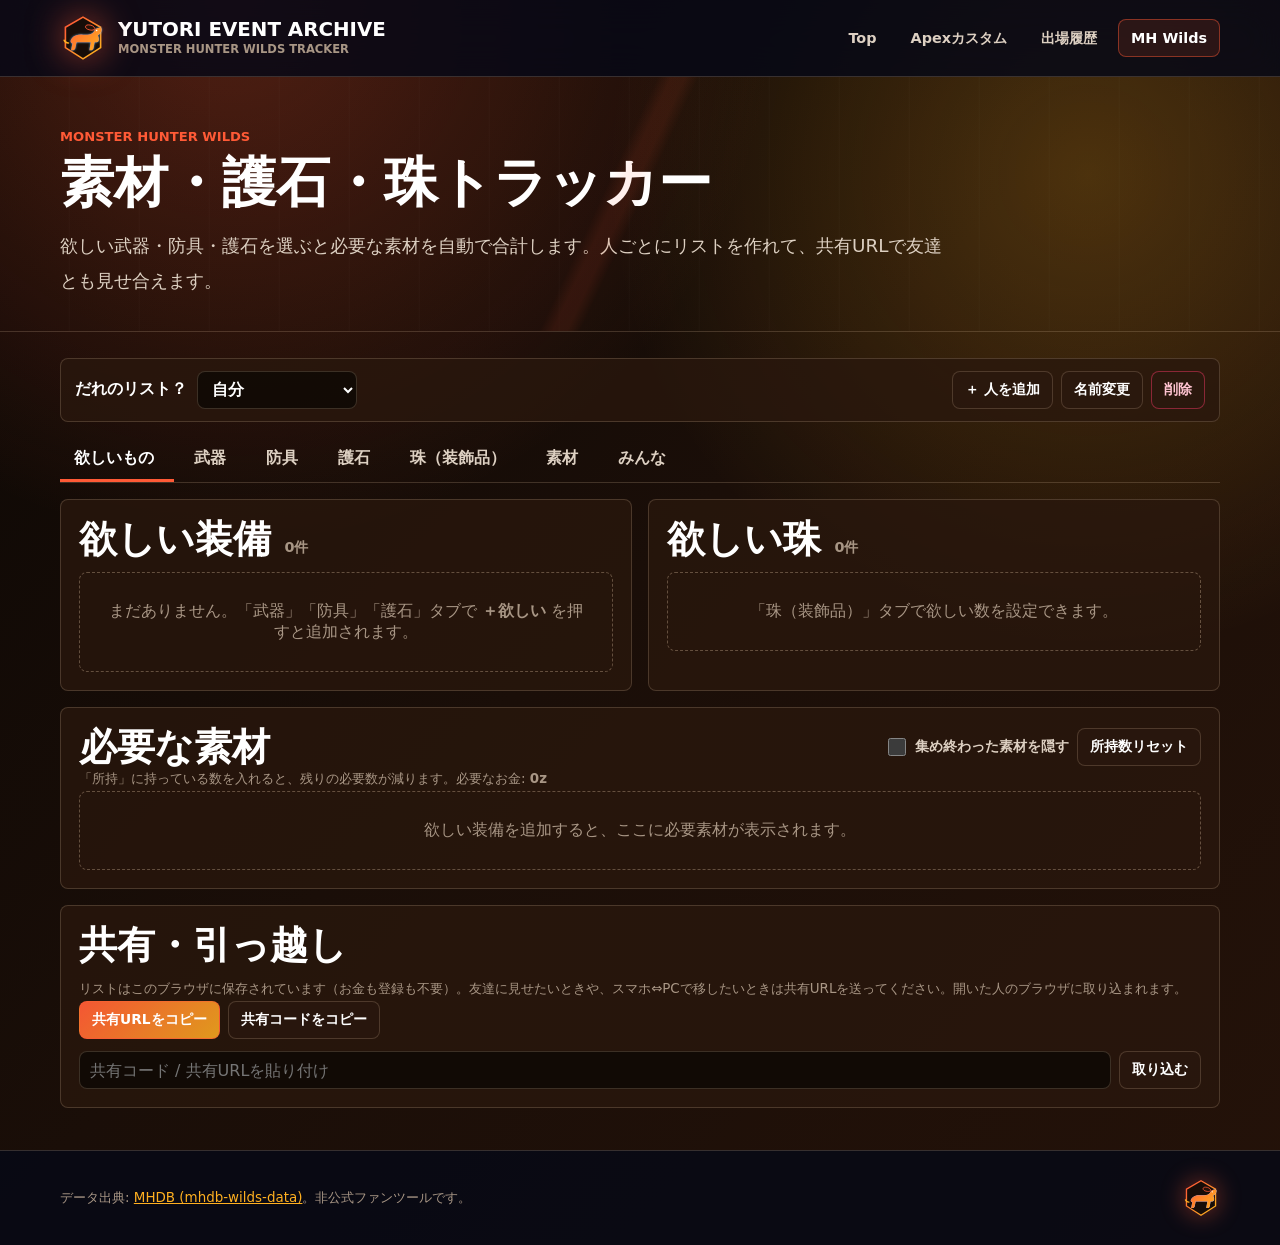
==== mh-wilds/index.html @ c3a16bc7 "Add Monster Hunter Wilds materials / charms / decorations tracker Static page at /mh-wilds/ with per" ====
<!doctype html>
<html lang="ja">
  <head>
    <meta charset="UTF-8" />
    <meta name="viewport" content="width=device-width, initial-scale=1.0" />
    <meta name="description" content="モンスターハンターワイルズの素材・護石・装飾品（珠）一覧と、人ごとの欲しいものリスト・必要素材計算" />
    <title>MH Wilds 素材トラッカー | YUTORI EVENT ARCHIVE</title>
    <link rel="icon" href="../images/common/dachshund-logo.svg" />
    <link rel="stylesheet" href="../assets/css/styles.css" />
    <link rel="stylesheet" href="../assets/css/mh-wilds.css" />
  </head>
  <body data-page="mh-wilds">
    <div id="app"><div class="mh-loading">データを読み込み中...</div></div>
    <script type="module" src="../assets/js/mh-wilds.js"></script>
  </body>
</html>
---- assets/css/styles.css ----
:root {
  --blue: #ff5a36;
  --navy: #241209;
  --purple: #ffb020;
  --white: #ffffff;
  --ink: #ddd0c2;
  --muted: #a89685;
  --panel: rgba(42, 24, 14, 0.78);
  --line: rgba(196, 168, 140, 0.24);
  --danger: #ff3d68;
  color-scheme: dark;
  font-family:
    "Inter", "Noto Sans JP", "Yu Gothic UI", "Hiragino Sans",
    system-ui, sans-serif;
}

* {
  box-sizing: border-box;
}

html {
  background: #0b0704;
  scroll-behavior: smooth;
}

body {
  overflow-x: hidden;
  min-height: 100vh;
  margin: 0;
  color: var(--white);
  background:
    radial-gradient(circle at 18% 0%, rgba(255, 90, 54, 0.28), transparent 34rem),
    radial-gradient(circle at 85% 14%, rgba(255, 176, 32, 0.22), transparent 30rem),
    linear-gradient(135deg, #0b0704 0%, #1a0e08 48%, #241209 100%);
}

a {
  color: inherit;
  text-decoration: none;
}

img {
  display: block;
  max-width: 100%;
}

button,
input,
select,
textarea {
  font: inherit;
}

.site-shell {
  min-height: 100vh;
  overflow: hidden;
}

.site-header {
  position: sticky;
  top: 0;
  z-index: 20;
  border-bottom: 1px solid var(--line);
  background: rgba(5, 8, 22, 0.82);
  backdrop-filter: blur(18px);
}

.header-inner,
.section-inner,
.footer-inner {
  width: min(1160px, calc(100% - 32px));
  margin: 0 auto;
}

.header-inner {
  display: flex;
  align-items: center;
  justify-content: space-between;
  gap: 18px;
  min-height: 76px;
}

.brand {
  display: inline-flex;
  align-items: center;
  gap: 12px;
  min-width: 0;
  max-width: 100%;
}

.brand-mark {
  width: 46px;
  height: 46px;
  flex: 0 0 auto;
  filter: drop-shadow(0 0 18px rgba(255, 90, 54, 0.6));
}

.brand-text {
  display: grid;
  gap: 2px;
}

.brand-title {
  font-size: clamp(1rem, 2.6vw, 1.24rem);
  font-weight: 900;
  line-height: 1.05;
  letter-spacing: 0;
  overflow-wrap: anywhere;
}

.brand-sub {
  color: var(--muted);
  font-size: 0.72rem;
  font-weight: 700;
  text-transform: uppercase;
}

.nav {
  display: flex;
  align-items: center;
  gap: 8px;
  max-width: 100%;
}

.nav a {
  min-height: 38px;
  display: inline-flex;
  align-items: center;
  border: 1px solid transparent;
  border-radius: 8px;
  padding: 0 12px;
  color: var(--ink);
  font-size: 0.9rem;
  font-weight: 800;
}

.nav a:hover,
.nav a[aria-current="page"] {
  border-color: rgba(255, 90, 54, 0.45);
  color: var(--white);
  background: rgba(255, 90, 54, 0.12);
}

.hero {
  position: relative;
  padding: 70px 0 34px;
  border-bottom: 1px solid var(--line);
}

.hero::before {
  position: absolute;
  inset: 0;
  content: "";
  opacity: 0.18;
  background:
    linear-gradient(115deg, transparent 0 47%, rgba(255, 90, 54, 0.5) 48% 49%, transparent 50%),
    repeating-linear-gradient(90deg, transparent 0 68px, rgba(255, 255, 255, 0.08) 69px 70px);
  pointer-events: none;
}

.hero-grid {
  position: relative;
  display: grid;
  grid-template-columns: minmax(0, 1.2fr) minmax(280px, 0.8fr);
  gap: 30px;
  align-items: center;
}

.eyebrow {
  color: var(--blue);
  font-size: 0.82rem;
  font-weight: 900;
  text-transform: uppercase;
}

h1,
h2,
h3,
p {
  margin: 0;
}

.hero h1 {
  margin-top: 10px;
  max-width: 760px;
  font-size: clamp(2.55rem, 8vw, 5.9rem);
  line-height: 0.92;
  font-weight: 950;
  letter-spacing: 0;
  overflow-wrap: anywhere;
}

.hero-copy {
  margin-top: 18px;
  max-width: 680px;
  color: var(--ink);
  font-size: clamp(1rem, 2vw, 1.15rem);
  line-height: 1.9;
}

.page-hero {
  padding: 52px 0 32px;
}

.page-hero h1 {
  max-width: 1120px;
  font-size: clamp(2.15rem, 4.6vw, 4.35rem);
  line-height: 1.06;
}

.page-hero .hero-copy {
  max-width: 900px;
}

.hero-actions {
  display: flex;
  flex-wrap: wrap;
  gap: 12px;
  margin-top: 26px;
}

.button {
  min-height: 46px;
  display: inline-flex;
  align-items: center;
  justify-content: center;
  gap: 8px;
  border: 1px solid rgba(255, 90, 54, 0.58);
  border-radius: 8px;
  padding: 0 16px;
  color: var(--white);
  background: linear-gradient(135deg, rgba(255, 90, 54, 0.95), rgba(255, 176, 32, 0.86));
  box-shadow: 0 0 28px rgba(255, 90, 54, 0.22);
  font-weight: 900;
}

.button.secondary {
  background: rgba(42, 24, 14, 0.72);
  box-shadow: none;
}

.hero-emblem {
  position: relative;
  min-height: 320px;
  display: grid;
  place-items: center;
}

.emblem-ring {
  width: min(340px, 84vw);
  aspect-ratio: 1;
  display: grid;
  place-items: center;
  border: 1px solid rgba(255, 90, 54, 0.48);
  border-radius: 50%;
  background:
    linear-gradient(145deg, rgba(255, 90, 54, 0.18), rgba(255, 176, 32, 0.1)),
    rgba(20, 11, 6, 0.72);
  box-shadow:
    inset 0 0 50px rgba(255, 90, 54, 0.16),
    0 0 60px rgba(255, 90, 54, 0.2);
}

.emblem-ring img {
  width: 72%;
  filter: drop-shadow(0 0 24px rgba(255, 90, 54, 0.75));
}

.section {
  padding: 42px 0;
}

.section-head {
  display: flex;
  align-items: end;
  justify-content: space-between;
  gap: 18px;
  margin-bottom: 18px;
}

.section h2 {
  font-size: clamp(1.55rem, 4vw, 2.4rem);
  line-height: 1.1;
}

.section-lead {
  max-width: 720px;
  color: var(--ink);
  line-height: 1.8;
}

.grid {
  display: grid;
  grid-template-columns: repeat(auto-fit, minmax(min(100%, 280px), 1fr));
  gap: 16px;
}

.card {
  position: relative;
  min-width: 0;
  overflow: hidden;
  border: 1px solid var(--line);
  border-radius: 8px;
  background: var(--panel);
}

.card-media {
  aspect-ratio: 16 / 9;
  display: grid;
  place-items: center;
  border-bottom: 1px solid var(--line);
  background:
    linear-gradient(135deg, rgba(255, 90, 54, 0.18), rgba(255, 176, 32, 0.18)),
    #140a06;
}

.card-media img {
  width: 100%;
  height: 100%;
  object-fit: cover;
}

.image-placeholder {
  width: 100%;
  height: 100%;
  display: grid;
  place-items: center;
  padding: 18px;
  color: var(--muted);
  font-weight: 900;
  text-align: center;
  background:
    linear-gradient(135deg, rgba(255, 90, 54, 0.13), rgba(255, 176, 32, 0.1)),
    repeating-linear-gradient(135deg, rgba(255, 255, 255, 0.06) 0 1px, transparent 1px 14px);
}

.card-body {
  display: grid;
  gap: 12px;
  padding: 16px;
}

.meta-row {
  display: flex;
  flex-wrap: wrap;
  gap: 8px;
}

.pill {
  min-height: 28px;
  display: inline-flex;
  align-items: center;
  border: 1px solid rgba(255, 90, 54, 0.36);
  border-radius: 999px;
  padding: 0 10px;
  color: var(--ink);
  background: rgba(255, 90, 54, 0.08);
  font-size: 0.78rem;
  font-weight: 800;
}

.pill.purple {
  border-color: rgba(255, 176, 32, 0.46);
  background: rgba(255, 176, 32, 0.1);
}

.card h3 {
  font-size: 1.08rem;
  line-height: 1.45;
  overflow-wrap: anywhere;
}

.card p {
  color: var(--ink);
  line-height: 1.7;
}

.panel {
  min-width: 0;
  border: 1px solid var(--line);
  border-radius: 8px;
  padding: 18px;
  background: var(--panel);
}

.panel + .panel {
  margin-top: 16px;
}

.panel h2,
.panel h3 {
  margin-bottom: 12px;
}

.content-text {
  color: var(--ink);
  line-height: 1.85;
  white-space: pre-line;
}

.table-wrap {
  overflow-x: auto;
  border: 1px solid var(--line);
  border-radius: 8px;
}

table {
  width: 100%;
  min-width: 620px;
  border-collapse: collapse;
}

th,
td {
  border-bottom: 1px solid var(--line);
  padding: 12px;
  text-align: left;
  vertical-align: top;
}

th {
  color: var(--white);
  background: rgba(255, 90, 54, 0.12);
  font-size: 0.82rem;
}

td {
  color: var(--ink);
}

tr:last-child td {
  border-bottom: 0;
}

.map-progress {
  display: flex;
  flex-wrap: wrap;
  gap: 10px;
}

.map-step {
  min-width: 0;
  flex: 1 1 140px;
  display: grid;
  gap: 4px;
  border: 1px solid var(--line);
  border-radius: 8px;
  padding: 12px;
  background: rgba(20, 11, 6, 0.42);
}

.map-step.done {
  border-color: rgba(255, 90, 54, 0.5);
  background: rgba(255, 90, 54, 0.1);
}

.map-step-label {
  color: var(--blue);
  font-size: 0.74rem;
  font-weight: 900;
}

.map-step-name {
  font-weight: 800;
  overflow-wrap: anywhere;
}

.map-step-status {
  color: var(--muted);
  font-size: 0.76rem;
  font-weight: 800;
}

.map-step.done .map-step-status {
  color: var(--blue);
}

.rank-podium {
  display: flex;
  flex-wrap: wrap;
  gap: 12px;
  margin-bottom: 14px;
}

.rank-card {
  min-width: 0;
  flex: 1 1 220px;
  overflow: hidden;
  border: 1px solid var(--line);
  border-radius: 8px;
  background: rgba(20, 11, 6, 0.42);
}

.rank-card.gold {
  order: 2;
  border-color: rgba(250, 204, 21, 0.6);
  background: rgba(250, 204, 21, 0.1);
}

.rank-card.silver {
  order: 1;
  border-color: rgba(203, 213, 225, 0.5);
  background: rgba(203, 213, 225, 0.08);
}

.rank-card.bronze {
  order: 3;
  border-color: rgba(217, 119, 6, 0.55);
  background: rgba(217, 119, 6, 0.1);
}

.rank-podium .rank-card[open] {
  order: 4;
  flex: 1 1 100%;
}

.rank-list {
  display: grid;
  gap: 8px;
}

.rank-row {
  overflow: hidden;
  border: 1px solid var(--line);
  border-radius: 8px;
  background: rgba(20, 11, 6, 0.42);
}

.rank-card > summary,
.rank-row > summary {
  display: flex;
  align-items: center;
  gap: 10px;
  min-height: 52px;
  padding: 12px 14px;
  cursor: pointer;
  list-style: none;
}

.rank-card > summary::-webkit-details-marker,
.rank-row > summary::-webkit-details-marker {
  display: none;
}

.rank-badge {
  min-width: 44px;
  color: var(--white);
  font-weight: 900;
}

.rank-team-name {
  flex: 1 1 auto;
  min-width: 0;
  font-weight: 800;
  overflow-wrap: anywhere;
}

.rank-points {
  color: var(--blue);
  font-weight: 900;
  white-space: nowrap;
}

.rank-chevron {
  width: 10px;
  height: 10px;
  flex: 0 0 auto;
  border-right: 2px solid var(--muted);
  border-bottom: 2px solid var(--muted);
  transform: rotate(45deg);
  transition: transform 0.2s ease;
}

details[open] .rank-chevron {
  transform: rotate(-135deg);
}

.rank-detail {
  display: grid;
  gap: 14px;
  border-top: 1px solid var(--line);
  padding: 14px;
}

.password-gate {
  display: grid;
  gap: 10px;
}

.password-gate-row {
  display: flex;
  flex-wrap: wrap;
  gap: 8px;
}

.password-gate-row input {
  flex: 1 1 220px;
  min-height: 44px;
  border: 1px solid var(--line);
  border-radius: 8px;
  padding: 0 12px;
  color: var(--white);
  background: rgba(20, 11, 6, 0.55);
}

.password-gate-message {
  min-height: 1.2em;
}

.point-breakdown {
  display: grid;
  grid-template-columns: repeat(3, minmax(0, 1fr));
  gap: 10px;
  margin: 0;
}

.point-breakdown div {
  border: 1px solid var(--line);
  border-radius: 8px;
  padding: 10px;
  background: rgba(42, 24, 14, 0.5);
}

.point-breakdown dt {
  color: var(--muted);
  font-size: 0.74rem;
  font-weight: 900;
}

.point-breakdown dd {
  margin: 2px 0 0;
  font-weight: 800;
}

.stat-table {
  min-width: 520px;
}

.stat-table th:first-child,
.stat-table td:first-child {
  white-space: nowrap;
}

.member-stats {
  display: grid;
  gap: 10px;
}

.member-stats h3 {
  margin: 0;
  font-size: 0.95rem;
}

.history-list {
  display: grid;
  gap: 14px;
}

.archive-coverage {
  width: fit-content;
  margin-top: 14px;
  border: 1px solid rgba(255, 90, 54, 0.46);
  border-radius: 8px;
  padding: 9px 12px;
  color: var(--white);
  background: rgba(255, 90, 54, 0.12);
  font-size: 0.92rem;
  font-weight: 900;
}

.archive-coverage.panel {
  width: 100%;
  margin: 0 0 14px;
}

.history-item {
  display: grid;
  grid-template-columns: 190px minmax(0, 1fr);
  gap: 16px;
  border: 1px solid var(--line);
  border-radius: 8px;
  padding: 14px;
  background: var(--panel);
}

.history-item h2 {
  margin: 8px 0 12px;
  font-size: clamp(1.2rem, 2.4vw, 1.7rem);
  line-height: 1.28;
  overflow-wrap: anywhere;
}

.history-item .card-media {
  border: 1px solid var(--line);
  border-radius: 8px;
}

.kv {
  display: grid;
  gap: 10px;
}

.kv div {
  display: grid;
  gap: 2px;
}

.kv dt {
  color: var(--muted);
  font-size: 0.76rem;
  font-weight: 900;
}

.kv dd {
  margin: 0;
  color: var(--ink);
  line-height: 1.6;
}

.site-footer {
  border-top: 1px solid var(--line);
  padding: 28px 0;
  background: rgba(5, 8, 22, 0.78);
}

.footer-inner {
  display: flex;
  align-items: center;
  justify-content: space-between;
  gap: 16px;
  color: var(--muted);
  font-size: 0.84rem;
}

.footer-inner img {
  width: 38px;
  filter: drop-shadow(0 0 12px rgba(255, 90, 54, 0.48));
}

.empty {
  border: 1px dashed rgba(196, 168, 140, 0.4);
  border-radius: 8px;
  padding: 28px;
  color: var(--muted);
  text-align: center;
}

@media (max-width: 880px) {
  .header-inner {
    align-items: flex-start;
    flex-direction: column;
    gap: 12px;
    min-height: auto;
    padding: 12px 0;
  }

  .brand-mark {
    width: 40px;
    height: 40px;
  }

  .nav {
    width: 100%;
    overflow-x: auto;
    padding-bottom: 2px;
    scrollbar-width: none;
  }

  .nav::-webkit-scrollbar {
    display: none;
  }

  .nav a {
    min-height: 36px;
    padding: 0 10px;
    font-size: 0.84rem;
    white-space: nowrap;
  }

  .hero {
    padding: 34px 0 26px;
  }

  .page-hero {
    padding: 30px 0 24px;
  }

  .page-hero h1 {
    font-size: clamp(2rem, 8vw, 3rem);
    line-height: 1.12;
  }

  .hero-grid {
    grid-template-columns: 1fr;
    gap: 20px;
  }

  .hero-emblem {
    min-height: 160px;
  }

  .emblem-ring {
    width: min(220px, 64vw);
  }

  .grid {
    grid-template-columns: 1fr;
  }

  .rank-podium {
    flex-direction: column;
  }

  .rank-card.gold,
  .rank-card.silver,
  .rank-card.bronze {
    order: initial;
  }

  .point-breakdown {
    grid-template-columns: 1fr;
  }

  .section-head,
  .footer-inner {
    align-items: flex-start;
    flex-direction: column;
    gap: 12px;
  }

  .history-item {
    grid-template-columns: 1fr;
  }
}

@media (max-width: 520px) {
  .header-inner,
  .section-inner,
  .footer-inner {
    width: min(100% - 24px, 1160px);
  }

  .brand {
    gap: 10px;
  }

  .brand-title {
    font-size: 0.98rem;
  }

  .brand-sub {
    font-size: 0.66rem;
  }

  .hero-copy {
    margin-top: 14px;
    font-size: 0.95rem;
    line-height: 1.75;
  }

  .hero h1 {
    font-size: 2.15rem;
    line-height: 1;
  }

  .page-hero h1 {
    font-size: 1.86rem;
    line-height: 1.15;
  }

  .button {
    width: 100%;
    min-height: 44px;
    padding: 0 12px;
  }

  .hero-actions {
    gap: 10px;
    margin-top: 20px;
  }

  .section {
    padding: 28px 0;
  }

  .section h2 {
    font-size: 1.42rem;
  }

  .panel,
  .card-body {
    padding: 12px;
  }

  .history-item {
    gap: 12px;
    padding: 12px;
  }

  .history-item h2 {
    font-size: 1.18rem;
    line-height: 1.32;
  }

  .table-wrap {
    margin-inline: -2px;
  }

  th,
  td {
    padding: 10px;
  }

  .map-step {
    flex-basis: 100%;
  }

  .rank-card > summary,
  .rank-row > summary {
    flex-wrap: wrap;
    gap: 6px 10px;
  }

  .rank-detail {
    padding: 12px;
  }
}
---- assets/css/mh-wilds.css ----
/* Monster Hunter Wilds 素材トラッカー（styles.css のテーマを継承） */

.mh-loading {
  padding: 80px 16px;
  color: var(--muted);
  text-align: center;
}

.mh-hero h1 {
  font-size: clamp(1.9rem, 4.2vw, 3.4rem);
}

.mh-section {
  padding-top: 26px;
}

.mh-link {
  color: var(--purple);
  text-decoration: underline;
}

.mh-row {
  display: flex;
  flex-wrap: wrap;
  align-items: center;
  gap: 8px;
}

.mh-btn {
  min-height: 38px;
  display: inline-flex;
  align-items: center;
  justify-content: center;
  gap: 6px;
  border: 1px solid var(--line);
  border-radius: 8px;
  padding: 0 12px;
  color: var(--white);
  background: rgba(42, 24, 14, 0.72);
  font-size: 0.86rem;
  font-weight: 800;
  cursor: pointer;
  white-space: nowrap;
}

.mh-btn:hover {
  border-color: rgba(255, 90, 54, 0.6);
}

.mh-btn.primary {
  border-color: rgba(255, 90, 54, 0.58);
  background: linear-gradient(135deg, rgba(255, 90, 54, 0.95), rgba(255, 176, 32, 0.86));
}

.mh-btn.active {
  border-color: rgba(76, 195, 108, 0.7);
  color: #d5ffe0;
  background: rgba(76, 195, 108, 0.18);
}

.mh-btn.danger {
  border-color: rgba(255, 61, 104, 0.45);
  color: #ffc4d1;
}

.mh-btn.small {
  min-height: 32px;
  padding: 0 10px;
  font-size: 0.8rem;
}

.mh-more {
  width: 100%;
  margin-top: 14px;
}

.mh-banner {
  display: grid;
  gap: 12px;
  margin-bottom: 16px;
  border: 1px solid rgba(255, 176, 32, 0.6);
  border-radius: 8px;
  padding: 16px;
  background: rgba(255, 176, 32, 0.12);
  line-height: 1.7;
}

.mh-profile {
  display: flex;
  flex-wrap: wrap;
  align-items: center;
  justify-content: space-between;
  gap: 12px;
  margin-bottom: 16px;
  border: 1px solid var(--line);
  border-radius: 8px;
  padding: 12px 14px;
  background: var(--panel);
}

.mh-profile-label {
  display: flex;
  flex-wrap: wrap;
  align-items: center;
  gap: 10px;
  font-weight: 900;
}

.mh-profile select,
.mh-field select,
.mh-input,
.mh-num,
.mh-textarea {
  min-height: 38px;
  border: 1px solid var(--line);
  border-radius: 8px;
  padding: 0 10px;
  color: var(--white);
  background: rgba(11, 7, 4, 0.72);
}

.mh-profile select {
  min-width: 160px;
  font-weight: 800;
}

.mh-tabs {
  display: flex;
  gap: 6px;
  margin-bottom: 16px;
  overflow-x: auto;
  border-bottom: 1px solid var(--line);
  scrollbar-width: none;
}

.mh-tabs::-webkit-scrollbar {
  display: none;
}

.mh-tab {
  flex: 0 0 auto;
  display: inline-flex;
  align-items: center;
  gap: 6px;
  min-height: 44px;
  border: 0;
  border-bottom: 3px solid transparent;
  padding: 0 14px;
  color: var(--ink);
  background: none;
  font-weight: 900;
  cursor: pointer;
}

.mh-tab[aria-current="page"] {
  border-bottom-color: var(--blue);
  color: var(--white);
}

.mh-tab-count:not(:empty) {
  min-width: 20px;
  border-radius: 999px;
  padding: 1px 6px;
  color: #1a0e08;
  background: var(--purple);
  font-size: 0.72rem;
}

.mh-controls {
  display: flex;
  flex-wrap: wrap;
  align-items: end;
  gap: 10px 14px;
  margin-bottom: 14px;
  border: 1px solid var(--line);
  border-radius: 8px;
  padding: 12px 14px;
  background: var(--panel);
}

.mh-field {
  display: grid;
  gap: 4px;
  color: var(--muted);
  font-size: 0.78rem;
  font-weight: 800;
}

.mh-field.grow {
  flex: 1 1 240px;
}

.mh-input {
  width: 100%;
}

.mh-check {
  display: inline-flex;
  align-items: center;
  gap: 6px;
  min-height: 38px;
  color: var(--ink);
  font-size: 0.86rem;
  font-weight: 700;
  cursor: pointer;
}

.mh-check input {
  width: 18px;
  height: 18px;
  accent-color: var(--blue);
}

.mh-result-count {
  margin-bottom: 8px;
  color: var(--muted);
  font-size: 0.82rem;
  font-weight: 800;
}

.mh-cards {
  display: grid;
  grid-template-columns: repeat(auto-fill, minmax(min(100%, 300px), 1fr));
  gap: 12px;
}

.mh-cards.wide {
  grid-template-columns: 1fr;
}

.mh-card .card-body {
  gap: 10px;
}

.mh-card-head {
  display: flex;
  align-items: flex-start;
  justify-content: space-between;
  gap: 10px;
}

.mh-card-head h3 {
  margin-top: 6px;
}

.mh-rarity {
  min-height: 24px;
  display: inline-flex;
  align-items: center;
  border-radius: 999px;
  padding: 0 8px;
  color: #140a06;
  background: #bbb;
  font-size: 0.72rem;
  font-weight: 900;
  white-space: nowrap;
}

.mh-rarity.r1 { background: #d8d8d8; }
.mh-rarity.r2 { background: #b9e3a5; }
.mh-rarity.r3 { background: #7fd3a5; }
.mh-rarity.r4 { background: #7fc7ef; }
.mh-rarity.r5 { background: #a79bff; }
.mh-rarity.r6 { background: #f2a0e0; }
.mh-rarity.r7 { background: #ffb020; }
.mh-rarity.r8 { background: #ff6a4a; }

.mh-stats {
  display: flex;
  flex-wrap: wrap;
  gap: 6px 16px;
  margin: 0;
}

.mh-stats div {
  display: flex;
  gap: 6px;
}

.mh-stats dt {
  color: var(--muted);
  font-size: 0.8rem;
}

.mh-stats dd {
  margin: 0;
  font-weight: 800;
}

.mh-skills {
  display: flex;
  flex-wrap: wrap;
  gap: 6px;
}

.mh-skill {
  border: 1px solid rgba(255, 176, 32, 0.4);
  border-radius: 6px;
  padding: 2px 8px;
  color: #ffe2a8;
  background: rgba(255, 176, 32, 0.08);
  font-size: 0.78rem;
  font-weight: 700;
}

.mh-skill.bonus {
  border-color: rgba(168, 104, 232, 0.5);
  color: #e3cbff;
  background: rgba(168, 104, 232, 0.12);
}

.mh-skill-inline {
  color: #ffe2a8;
  font-size: 0.82rem;
}

.mh-materials {
  display: grid;
  gap: 4px;
  margin: 0;
  border-top: 1px solid var(--line);
  padding: 8px 0 0;
  list-style: none;
}

.mh-materials li {
  display: flex;
  justify-content: space-between;
  gap: 10px;
  color: var(--ink);
  font-size: 0.88rem;
}

.mh-materials li span:last-child {
  font-weight: 800;
}

.mh-materials li.is-done {
  color: #9fe6b3;
}

.mh-zenny {
  color: var(--muted) !important;
}

.mh-item {
  display: inline-flex;
  align-items: center;
  gap: 6px;
}

.mh-dot {
  width: 10px;
  height: 10px;
  flex: 0 0 auto;
  border-radius: 3px;
  background: var(--dot);
  box-shadow: 0 0 6px var(--dot);
  transform: rotate(45deg);
}

.mh-pieces {
  display: grid;
  grid-template-columns: repeat(auto-fill, minmax(min(100%, 250px), 1fr));
  gap: 10px;
}

.mh-piece {
  display: grid;
  align-content: start;
  gap: 8px;
  border: 1px solid var(--line);
  border-radius: 8px;
  padding: 10px;
  background: rgba(20, 11, 6, 0.42);
}

.mh-note {
  color: var(--muted);
  font-size: 0.84rem;
  line-height: 1.7;
}

.mh-note:empty {
  display: none;
}

.mh-muted {
  color: var(--muted);
}

.mh-desc {
  font-size: 0.86rem;
}

.mh-label {
  margin-bottom: 4px;
  color: var(--muted);
  font-size: 0.76rem;
  font-weight: 900;
}

.mh-sources {
  display: grid;
  gap: 3px;
  margin: 0;
  padding: 0;
  list-style: none;
  font-size: 0.84rem;
}

.mh-rank {
  border-radius: 4px;
  padding: 0 5px;
  font-size: 0.72rem;
  font-weight: 900;
}

.mh-rank.low {
  color: #cfe8ff;
  background: rgba(79, 134, 247, 0.25);
}

.mh-rank.high {
  color: #ffd9cf;
  background: rgba(255, 90, 54, 0.28);
}

.mh-details summary {
  color: var(--purple);
  font-size: 0.86rem;
  font-weight: 800;
  cursor: pointer;
}

.mh-details ul {
  max-height: 220px;
  overflow-y: auto;
  margin: 6px 0 0;
  padding-left: 18px;
  font-size: 0.84rem;
  line-height: 1.7;
}

.mh-need-chip {
  justify-self: start;
  border-radius: 6px;
  padding: 3px 8px;
  color: #1a0e08;
  background: var(--purple);
  font-size: 0.8rem;
  font-weight: 900;
}

.mh-need-chip.is-done {
  background: #7fd39a;
}

.mh-grid-2 {
  display: grid;
  grid-template-columns: repeat(auto-fit, minmax(min(100%, 420px), 1fr));
  gap: 16px;
  margin-bottom: 16px;
}

.mh-grid-2 .panel + .panel {
  margin-top: 0;
}

.panel h2 small {
  color: var(--muted);
  font-size: 0.9rem;
}

.mh-panel-head {
  display: flex;
  flex-wrap: wrap;
  align-items: center;
  justify-content: space-between;
  gap: 10px;
}

.mh-panel-head h2 {
  margin-bottom: 0;
}

.mh-want-list {
  display: grid;
  gap: 8px;
  margin: 0;
  padding: 0;
  list-style: none;
}

.mh-want {
  display: flex;
  flex-wrap: wrap;
  align-items: center;
  justify-content: space-between;
  gap: 8px 12px;
  border: 1px solid var(--line);
  border-radius: 8px;
  padding: 10px 12px;
  background: rgba(20, 11, 6, 0.42);
}

.mh-want.is-done {
  border-color: rgba(76, 195, 108, 0.5);
}

.mh-want-main {
  display: flex;
  flex-wrap: wrap;
  align-items: center;
  gap: 6px 8px;
  min-width: 0;
}

.mh-stepper {
  display: inline-flex;
  align-items: center;
  gap: 6px;
  font-weight: 900;
}

.mh-stepper > span:not(.mh-stepper-label) {
  min-width: 28px;
  text-align: center;
}

.mh-stepper-label {
  color: var(--muted);
  font-size: 0.78rem;
}

.mh-progress {
  position: relative;
  height: 28px;
  margin: 10px 0 14px;
  overflow: hidden;
  border: 1px solid var(--line);
  border-radius: 8px;
  background: rgba(11, 7, 4, 0.6);
}

.mh-progress-bar {
  height: 100%;
  background: linear-gradient(90deg, rgba(76, 195, 108, 0.7), rgba(255, 176, 32, 0.7));
}

.mh-progress span {
  position: absolute;
  inset: 0;
  display: grid;
  place-items: center;
  font-size: 0.8rem;
  font-weight: 900;
}

.mh-table {
  min-width: 640px;
}

.mh-table td.num {
  font-variant-numeric: tabular-nums;
  white-space: nowrap;
}

.mh-table tr.is-done td {
  opacity: 0.6;
}

.mh-num {
  width: 84px;
}

.mh-done {
  color: #7fd39a;
  font-weight: 900;
  white-space: nowrap;
}

.mh-src-cell {
  min-width: 240px;
}

.mh-textarea {
  width: 100%;
  margin-top: 10px;
  padding: 8px 10px;
  font-size: 0.8rem;
  word-break: break-all;
}

.mh-import {
  display: flex;
  gap: 8px;
  margin-top: 12px;
}

.mh-subhead {
  margin: 18px 0 8px;
}

.mh-need-people {
  display: grid;
  gap: 4px;
  margin: 0;
  padding-left: 18px;
  font-size: 0.88rem;
  line-height: 1.6;
}

@media (max-width: 520px) {
  .mh-btn.primary,
  .mh-btn {
    width: auto;
  }

  .mh-profile,
  .mh-controls {
    padding: 10px;
  }

  .mh-profile select {
    min-width: 0;
    flex: 1 1 auto;
  }

  .mh-field {
    flex: 1 1 45%;
  }

  .mh-field select {
    width: 100%;
  }

  .mh-import {
    flex-direction: column;
  }
}
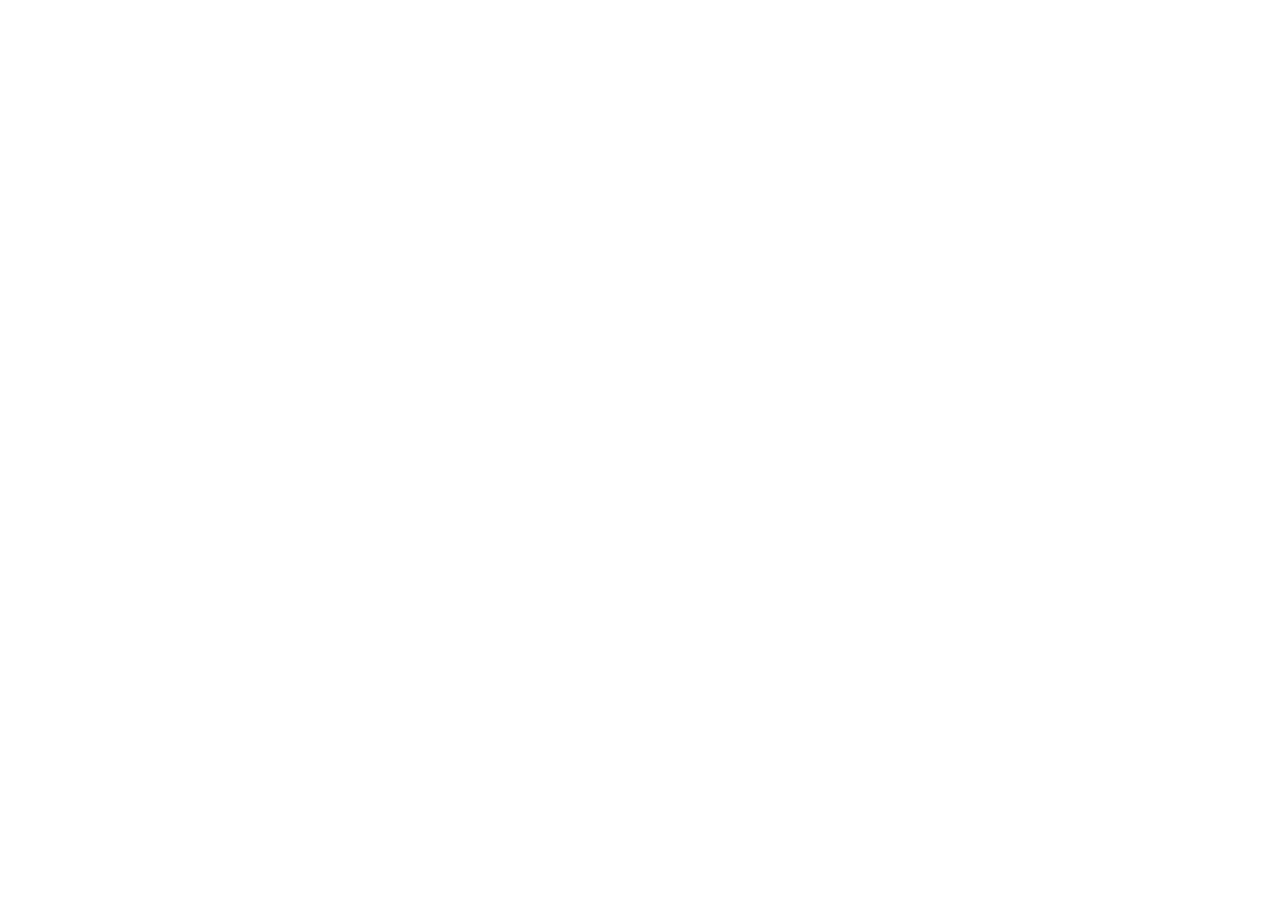
==== commit d4984f14: "MH Wilds トラッカーを別リポジトリ (mh-wilds-tracker) へ移転 Apexサイトからページ・データ・ナビのリンクを削除し、旧URL /mh-wilds/ は新サイトへ転送する。" ====
--- a/mh-wilds/index.html
+++ b/mh-wilds/index.html
@@ -3,14 +3,11 @@
   <head>
     <meta charset="UTF-8" />
     <meta name="viewport" content="width=device-width, initial-scale=1.0" />
-    <meta name="description" content="モンスターハンターワイルズの素材・護石・装飾品（珠）一覧と、人ごとの欲しいものリスト・必要素材計算" />
-    <title>MH Wilds 素材トラッカー | YUTORI EVENT ARCHIVE</title>
-    <link rel="icon" href="../images/common/dachshund-logo.svg" />
-    <link rel="stylesheet" href="../assets/css/styles.css" />
-    <link rel="stylesheet" href="../assets/css/mh-wilds.css" />
+    <title>MH Wilds 素材トラッカーは移転しました</title>
+    <meta http-equiv="refresh" content="0; url=https://yutori0718.github.io/mh-wilds-tracker/" />
+    <script>location.replace("https://yutori0718.github.io/mh-wilds-tracker/" + location.hash);</script>
   </head>
-  <body data-page="mh-wilds">
-    <div id="app"><div class="mh-loading">データを読み込み中...</div></div>
-    <script type="module" src="../assets/js/mh-wilds.js"></script>
+  <body>
+    <p>MH Wilds 素材トラッカーは <a href="https://yutori0718.github.io/mh-wilds-tracker/">https://yutori0718.github.io/mh-wilds-tracker/</a> に移転しました。</p>
   </body>
 </html>
